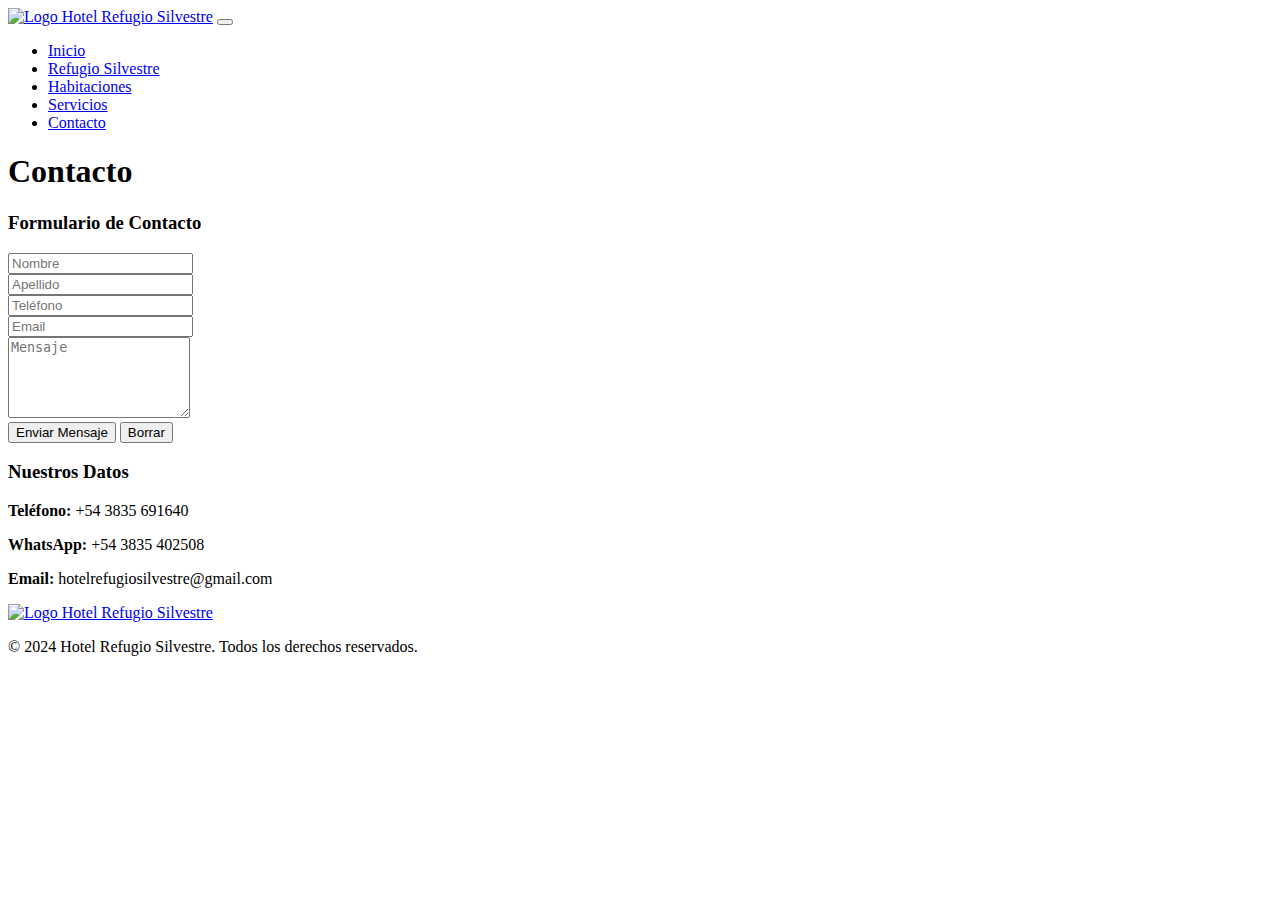
==== pages/contacto.html @ 59ab0e48 "agrego codigos en paginas" ====
<!DOCTYPE html>
<html lang="es">
<head>
    <meta charset="UTF-8">
    <meta name="viewport" content="width=device-width, initial-scale=1.0">
    <link rel="shortcut icon" href="../multimedia/Logo-Hotel-Refugio-Silvestre.ico" type="image/x-icon">
    <link rel="stylesheet" href="https://cdnjs.cloudflare.com/ajax/libs/font-awesome/6.5.1/css/all.min.css" integrity="sha512-DTOQO9RWCH3ppGqcWaEA1BIZOC6xxalwEsw9c2QQeAIftl+Vegovlnee1c9QX4TctnWMn13TZye+giMm8e2LwA==" crossorigin="anonymous" referrerpolicy="no-referrer" />
    <link href="https://cdn.jsdelivr.net/npm/bootstrap@5.1.3/dist/css/bootstrap.min.css" rel="stylesheet" integrity="sha384-1BmE4kWBq78iYhFldvKuhfTAU6auU8tT94WrHftjDbrCEXSU1oBoqyl2QvZ6jIW3" crossorigin="anonymous">
    <link rel="stylesheet" href="../estilos.css">
    <title>Contacto</title>
</head>
<body>
    <!-- navbar inicia -->
    <nav class="navbar navbar-expand-sm navbar-dark">
        <div class="container-fluid">
        <a class="navbar-brand" href="../index.html"><img src="../multimedia/Logo Hotel Refugio Silvestre (1).png" alt="Logo Hotel Refugio Silvestre" class="ms-3"></a>
        <button class="navbar-toggler" type="button" data-bs-toggle="collapse" data-bs-target="#collapsibleNavbar">
            <span class="navbar-toggler-icon"></span>
        </button>
        <div class="collapse navbar-collapse justify-content-end" id="collapsibleNavbar">
            <ul class="navbar-nav">
            <li class="nav-item">
                <a class="nav-link" href="../index.html">Inicio</a>
            </li>
            <li class="nav-item">
                <a class="nav-link" href="refugio-silvestre.html">Refugio Silvestre</a>
            </li>
            <li class="nav-item">
                <a class="nav-link" href="habitaciones.html">Habitaciones</a>
            </li>
            <li class="nav-item">
                <a class="nav-link" href="servicios.html">Servicios</a>
            </li>
            <li class="nav-item">
                <a class="nav-link" href="contacto.html">Contacto</a>
            </li>
            </ul>
        </div>
        </div>
    </nav>
    <!-- navbar finaliza -->

    <div class="p-5 bg-primary text-uppercase text-end jumbotron5">
        <h1 class="mt-4">Contacto</h1>
    </div>


    <div class="container">
        <div class="contacto row">
          <div class="col-lg-6">
            <form id="contact-form">
              <h3 class="titulos text-center">Formulario de Contacto</h3>
              <div class="form-group">
                <input type="text" class="form-control" id="nombre" placeholder="Nombre" required>
              </div>
              <div class="form-group">
                <input type="text" class="form-control" id="apellido" placeholder="Apellido" required>
              </div>
              <div class="form-group">
                <input type="number" class="form-control" id="telefono" placeholder="Teléfono" required>
              </div>
              <div class="form-group">
                <input type="email" class="form-control" id="email" placeholder="Email" required>
              </div>
              <div class="form-group">
                <textarea class="form-control" id="mensaje" rows="5" placeholder="Mensaje" required></textarea>
              </div>
              <button type="submit" class="btn">Enviar Mensaje</button>
              <button type="reset" class="btn">Borrar</button>
            </form>
          </div>
          <div class="col-lg-6">
            <div class="contact-info">
              <h3 class="titulos text-center">Nuestros Datos</h3>
              <p><strong><i class="fa-solid fa-phone"></i> Teléfono:</strong> +54 3835 691640</p>
              <p><strong><i class="fa-brands fa-whatsapp"></i> WhatsApp:</strong> +54 3835 402508</p>
              <p><strong><i class="fa-solid fa-envelope"></i> Email:</strong> hotelrefugiosilvestre@gmail.com</p>
            </div>
          </div>
        </div>
    </div>


    <footer>
        <a href="../index.html">
			<img class="logo" src="../multimedia/Logo Hotel Refugio Silvestre (1).png" alt="Logo Hotel Refugio Silvestre">
		</a>
        <p>&copy; 2024 Hotel Refugio Silvestre. Todos los derechos reservados.</p>
            <div class="redes">
                <a href="https://www.facebook.com/">
                    <i class="fa-brands fa-square-facebook"></i>
                </a>
    
                <a href="https://www.instagram.com/narecolica/">
                    <i class="fa-brands fa-instagram"></i>
                </a>
        </div>
    </footer>
    <a href="#" class="subir">
        <i class="fa-solid fa-chevron-up"></i>
    </a>

    <a href="https://walink.co/5606b8" class="whatsapp">
        <i class="fa-brands fa-whatsapp"></i>
    </a>

    <script src="https://cdn.jsdelivr.net/npm/@popperjs/core@2.10.2/dist/umd/popper.min.js" integrity="sha384-7+zCNj/IqJ95wo16oMtfsKbZ9ccEh31eOz1HGyDuCQ6wgnyJNSYdrPa03rtR1zdB" crossorigin="anonymous"></script>
    <script src="https://cdn.jsdelivr.net/npm/bootstrap@5.1.3/dist/js/bootstrap.min.js" integrity="sha384-QJHtvGhmr9XOIpI6YVutG+2QOK9T+ZnN4kzFN1RtK3zEFEIsxhlmWl5/YESvpZ13" crossorigin="anonymous"></script>

</body>
</html>
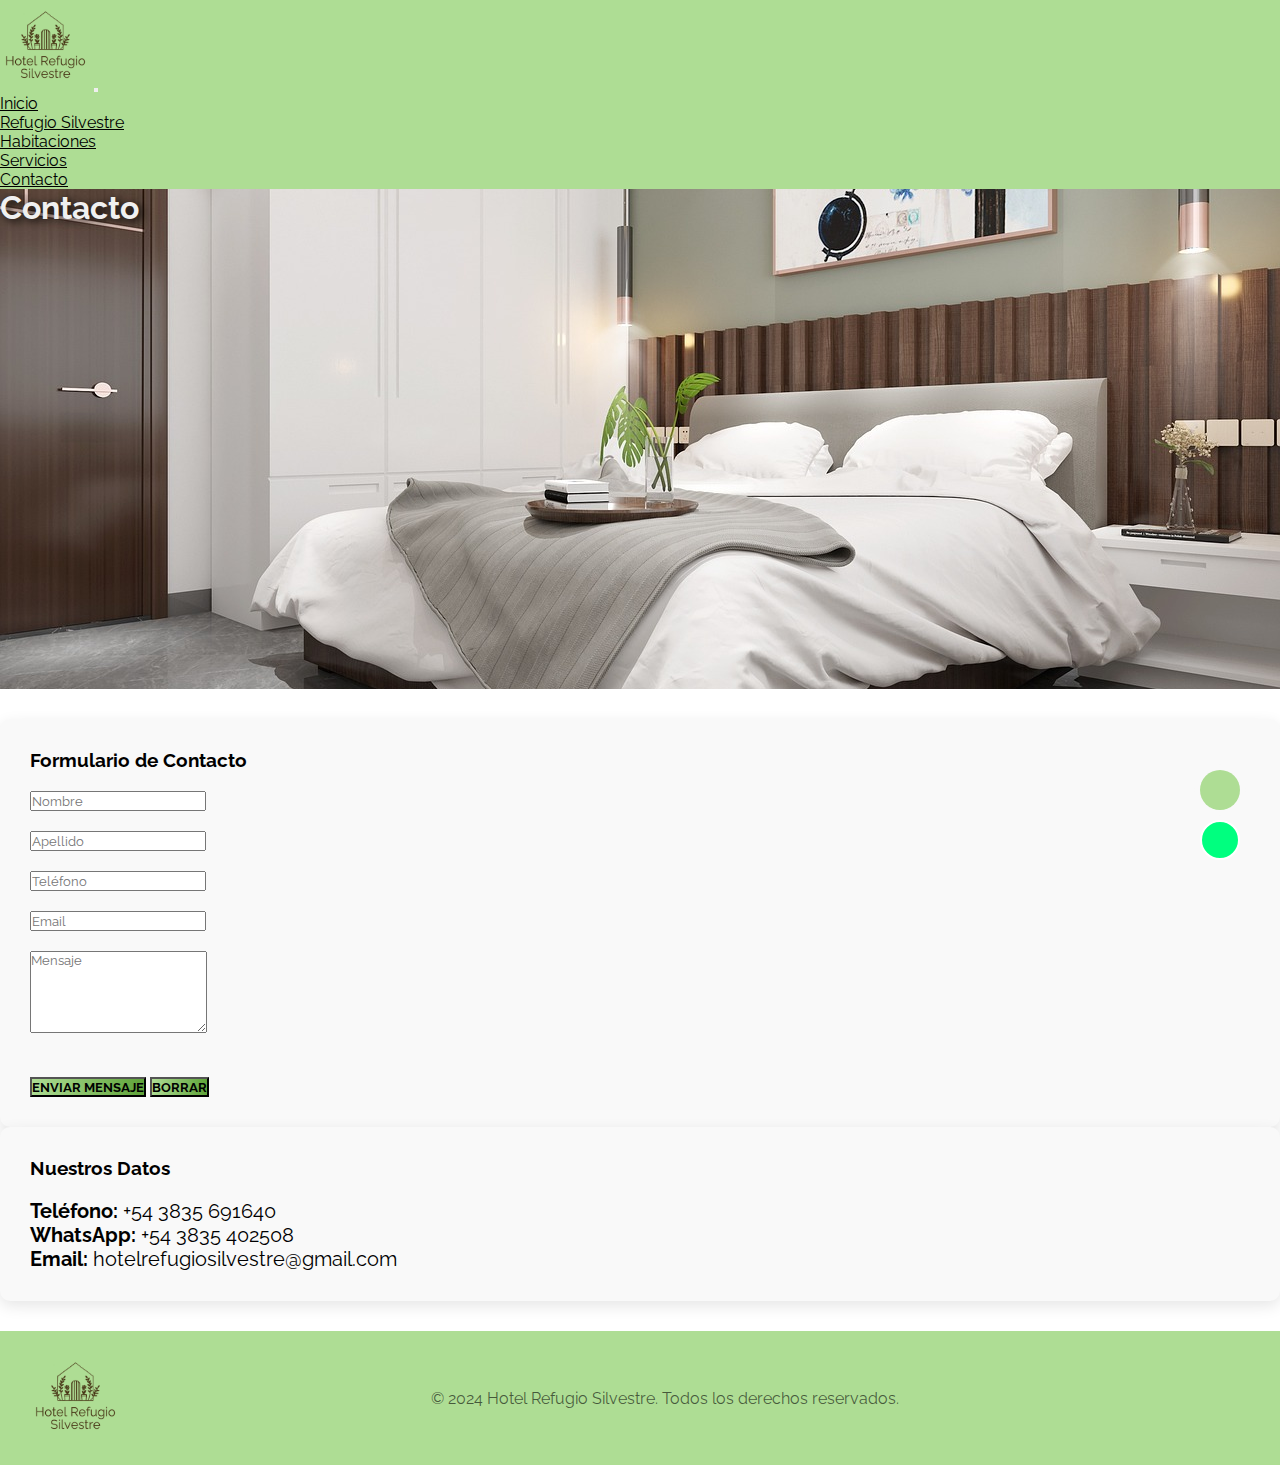
==== commit 13ee097f: "agrego degradados y mixin" ====
--- a/pages/contacto.html
+++ b/pages/contacto.html
@@ -40,7 +40,7 @@
     </nav>
     <!-- navbar finaliza -->
 
-    <div class="p-5 bg-primary text-uppercase text-end jumbotron5">
+    <div class="p-5 text-uppercase text-end jumbotron5">
         <h1 class="mt-4">Contacto</h1>
     </div>
 
--- a/estilos.css
+++ b/estilos.css
@@ -0,0 +1,640 @@
+@import url("https://fonts.googleapis.com/css2?family=Raleway:ital,wght@0,100..900;1,100..900&display=swap");
+@import url("https://fonts.googleapis.com/css2?family=Frank+Ruhl+Libre:wght@300..900&family=Lora:ital,wght@0,400..700;1,400..700&family=M+PLUS+Code+Latin:wght@100..700&family=Merienda:wght@300..900&family=Mulish:ital,wght@0,200..1000;1,200..1000&family=Quicksand:wght@300..700&display=swap");
+* {
+  margin: 0;
+  padding: 0;
+  box-sizing: border-box;
+  font-family: "Raleway", sans-serif;
+}
+
+html {
+  scroll-behavior: smooth;
+}
+
+.navbar {
+  background-color: rgb(174, 221, 148);
+}
+.navbar-brand img {
+  height: 90px;
+}
+
+.nav-link {
+  color: rgb(0, 0, 0) !important;
+}
+.nav-link:hover {
+  color: rgb(240, 240, 240) !important;
+}
+
+.jumbotron1 {
+  height: 500px;
+  background-image: linear-gradient(rgba(0, 0, 0, 0.2156862745), rgba(136, 136, 136, 0.1647058824)), url(multimedia/castle-1374916_1280\ \(1\).jpg);
+  background-position: center;
+  background-repeat: no-repeat;
+  background-size: cover;
+  font-weight: bold;
+}
+.jumbotron1 h1 {
+  color: rgb(240, 240, 240);
+  text-shadow: 3px 2px 9px rgb(0, 0, 0);
+  font-size: 35px;
+}
+
+.btn {
+  text-transform: uppercase;
+  font-weight: bold;
+  transition: transform 0.5s ease;
+  margin-top: 20px;
+  background-image: linear-gradient(to left, rgb(95, 163, 57), rgb(174, 221, 148));
+}
+.btn:hover {
+  transform: scale(1.1);
+}
+
+.articulo {
+  text-align: center;
+}
+.articulo i {
+  font-size: 30px;
+  margin: 20px;
+  padding: 20px;
+  border-bottom: 1px solid rgb(0, 0, 0);
+}
+.articulo p {
+  font-size: 20px;
+}
+
+.degradado {
+  text-align: center;
+  padding: 20px;
+  margin-top: 20px;
+  border-radius: 40px;
+  font-size: 30px;
+  font-family: "Quicksand", sans-serif;
+  background-image: linear-gradient(to right, rgb(95, 163, 57), rgb(174, 221, 148));
+}
+
+.nleft {
+  background-image: url(multimedia/bed-1839184_1280.jpg);
+  background-size: cover;
+  background-repeat: no-repeat;
+  background-position: center;
+  border-radius: 20px;
+  height: 500px;
+  margin-top: 20px;
+  margin-bottom: 20px;
+}
+
+.refugio {
+  background-color: rgb(240, 240, 240);
+}
+.refugio p {
+  font-size: 25px;
+  padding: 20px;
+  text-align: center;
+}
+
+.carousel {
+  max-width: 900px;
+  margin: 0 auto;
+  padding: 20px;
+}
+
+.title {
+  margin-left: 10px;
+  margin-right: 10px;
+}
+
+.ubicacion p {
+  font-size: 25px;
+  margin: 20px;
+  text-align: left;
+}
+
+.mapa {
+  background-color: rgb(240, 240, 240);
+}
+
+@media only screen and (min-width: 768px) and (max-width: 992px) {
+  .refugio p,
+  .ubicacion p {
+    font-size: 22px;
+  }
+}
+/* Refugio Silvestre */
+.jumbotron2 {
+  height: 500px;
+  background-image: url(multimedia/bedroom-5772286_1280.jpg);
+  background-position: center;
+  background-repeat: no-repeat;
+  background-size: cover;
+}
+.jumbotron2 h1 {
+  font-size: 36px;
+  text-shadow: 3px 2px 9px rgb(125, 95, 95);
+  margin-top: 30px;
+}
+
+.sobre-nosotros h2 {
+  margin-left: 30px;
+  margin-right: 30px;
+  margin-top: 30px;
+}
+.sobre-nosotros p {
+  font-size: 25px;
+  text-align: center;
+  margin: 30px;
+}
+
+.huerta p,
+.cocina p {
+  font-size: 25px;
+  text-align: center;
+  margin: 30px;
+}
+
+.nuestra-huerta {
+  background-color: rgb(174, 221, 148);
+}
+
+.manzanas {
+  background-image: url(multimedia/apples-490475_1280.jpg);
+  background-size: cover;
+  background-repeat: no-repeat;
+  background-position: center;
+  border-radius: 20px;
+  height: 500px;
+  margin-top: 30px;
+  margin-bottom: 15px;
+}
+
+.title-huerta {
+  text-align: center;
+  padding: 20px;
+  margin-top: 20px;
+  border-radius: 40px;
+  font-size: 30px;
+  font-family: "Quicksand", sans-serif;
+  background-image: linear-gradient(to right, rgb(162, 162, 162), rgb(212, 212, 212));
+  margin-right: 30px;
+  margin-top: 30px;
+  margin-left: 40px;
+}
+
+.alimentos {
+  background-image: url(multimedia/vegetables-752153_1280.jpg);
+  background-size: cover;
+  background-repeat: no-repeat;
+  background-position: center;
+  border-radius: 20px;
+  height: 500px;
+  margin-top: 30px;
+  margin-bottom: 20px;
+}
+
+.cocina h2 {
+  margin-left: 30px;
+  margin-right: 30px;
+}
+
+@media only screen and (max-width: 768px) {
+  .sobre-nosotros p, .huerta p, .cocina p {
+    font-size: 20px;
+  }
+  .sobre-nosotros p {
+    margin-bottom: 5px;
+  }
+  .alimentos {
+    margin-top: 10px;
+  }
+  .refugio p,
+  .mapa p {
+    font-size: 20px;
+  }
+}
+/* Habitaciones */
+.jumbotron3 {
+  height: 500px;
+  background-image: url(multimedia/bedroom-1872196_1280.jpg);
+  background-position: center;
+  background-repeat: no-repeat;
+  background-size: cover;
+}
+.jumbotron3 h1 {
+  text-shadow: 3px 2px 9px rgb(125, 95, 95);
+}
+
+.hab1,
+.hab2,
+.hab3 {
+  display: flex;
+  justify-content: center;
+  background-color: rgb(240, 240, 240);
+  margin-top: 25px;
+  margin-bottom: 25px;
+  box-shadow: 0 5px 15px rgba(0, 0, 0, 0.1);
+}
+
+.imgh1,
+.imgh2,
+.imgh3 {
+  width: 600px;
+  margin: 40px;
+  border-radius: 20px;
+}
+
+.standard,
+.deluxe,
+.suite {
+  padding-top: 80px;
+}
+.standard h3,
+.deluxe h3,
+.suite h3 {
+  margin-bottom: 30px;
+  margin-left: 40px;
+  margin-right: 80px;
+  padding-bottom: 15px;
+  font-size: 32px;
+  text-align: left;
+  border-bottom: 1px solid rgb(0, 0, 0);
+}
+.standard p,
+.deluxe p,
+.suite p {
+  margin-right: 80px;
+  margin-left: 40px;
+  font-size: 25px;
+  text-align: justify;
+}
+
+section i {
+  font-size: 30px;
+  margin-left: 40px;
+  margin-bottom: 20px;
+}
+
+@media only screen and (max-width: 1200px) {
+  section {
+    flex-direction: column;
+  }
+  section .standard p,
+  section .deluxe p,
+  section .suite p {
+    font-size: 20px;
+    margin: 30px;
+  }
+  section .standard h3,
+  section .deluxe h3,
+  section .suite h3 {
+    font-size: 26px;
+  }
+  section .imgh1,
+  section .imgh2,
+  section .imgh3 {
+    margin: 0 auto;
+    margin-top: 20px;
+    max-width: 80%;
+    width: auto;
+  }
+  section .standard i,
+  section .deluxe i,
+  section .suite i {
+    margin-bottom: 20px;
+    font-size: 22px;
+  }
+  section .standard,
+  section .deluxe,
+  section .suite {
+    padding-top: 25px;
+  }
+}
+/* Servicios */
+.jumbotron4 {
+  height: 500px;
+  background-image: url(multimedia/woman-4373078_1280.jpg);
+  background-position: center;
+  background-repeat: no-repeat;
+  background-size: cover;
+}
+.jumbotron4 h1 {
+  text-shadow: 3px 2px 9px rgb(125, 95, 95);
+}
+
+.img1,
+.img2,
+.img3 {
+  width: 100%;
+  display: block;
+}
+
+.card-title {
+  text-align: center;
+  text-transform: uppercase;
+}
+
+.contenedor1 {
+  width: 90%;
+  margin: 0 auto;
+}
+
+.card {
+  background-color: rgb(240, 240, 240);
+  margin-bottom: 10px;
+  margin-top: 15px;
+  border-radius: 8px;
+}
+.card-header {
+  height: auto;
+  width: 100%;
+  -o-object-position: 50% 50%;
+     object-position: 50% 50%;
+  -o-object-fit: cover;
+     object-fit: cover;
+  overflow: hidden;
+}
+.card-header img {
+  border-radius: 10px;
+}
+.card-title {
+  text-align: center;
+  margin: 0;
+  margin-bottom: 10px;
+}
+.card-description {
+  flex-grow: 1;
+}
+.card-body {
+  border-radius: 0 0 10px 10px;
+  background-color: rgb(240, 240, 240);
+  padding: 20px 15px;
+  text-align: justify;
+  border: 1px solid rgb(202, 202, 202);
+}
+
+@media only screen and (min-width: 480px) {
+  .card-header {
+    max-height: 450px;
+  }
+}
+@media only screen and (min-width: 768px) {
+  .contenedor1 {
+    display: grid;
+    grid-template-columns: repeat(3, 1fr);
+    gap: 20px;
+  }
+  .card-header {
+    overflow: hidden;
+  }
+  .card {
+    margin: 0;
+    margin-top: 20px;
+    margin-bottom: 20px;
+    display: flex;
+    flex-direction: column;
+  }
+  .card-body {
+    flex-grow: 1;
+    display: flex;
+    flex-direction: column;
+  }
+  .card-description {
+    font-size: 20px;
+  }
+}
+.titulog {
+  text-align: center;
+  padding: 20px;
+  margin-top: 20px;
+  border-radius: 40px;
+  font-size: 30px;
+  font-family: "Quicksand", sans-serif;
+  background-image: linear-gradient(to right, rgb(95, 163, 57), rgb(174, 221, 148));
+  margin-left: 20px;
+  margin-right: 20px;
+}
+
+.galeria {
+  width: 100%;
+  background-color: rgb(240, 240, 240);
+  display: grid;
+  grid-template-columns: 1fr;
+  grid-template-rows: repeat(8, 200px);
+  padding: 20px;
+  grid-gap: 20px;
+}
+.galeria .item {
+  border: 1px solid rgb(0, 0, 0);
+  background-size: cover;
+  background-position: center;
+  border-radius: 20px;
+  transition: all 1s;
+}
+.galeria .item:hover {
+  transform: scale(1.05);
+}
+.galeria .item1 {
+  background-image: url(multimedia/restaurant-449952_1280.jpg);
+}
+.galeria .item2 {
+  background-image: url(multimedia/barista-5055060_1280.jpg);
+}
+.galeria .item3 {
+  background-image: url(multimedia/platter-2009590_1280.jpg);
+}
+.galeria .item4 {
+  background-image: url(multimedia/bed-6830011_1920.jpg);
+}
+.galeria .item5 {
+  background-image: url(multimedia/towel-759980_1280.jpg);
+}
+.galeria .item6 {
+  background-image: url(multimedia/summer-1836046_1280.jpg);
+}
+.galeria .item7 {
+  background-image: url(multimedia/mountaineering-455338_1280.jpg);
+}
+.galeria .item8 {
+  background-image: url(multimedia/spa-853462_1280.jpg);
+}
+
+@media only screen and (min-width: 480px) {
+  .galeria {
+    grid-template-columns: 1fr 1fr;
+    grid-template-rows: repeat(4, 200px);
+  }
+}
+@media only screen and (min-width: 1024px) {
+  .galeria {
+    grid-template-columns: repeat(4, 1fr);
+    grid-template-rows: repeat(3, 200px);
+  }
+  .galeria .item1 {
+    grid-column: 1/2;
+    grid-row: 1/3;
+  }
+  .galeria .item2 {
+    grid-column: 2/3;
+    grid-row: 1/2;
+  }
+  .galeria .item3 {
+    grid-column: 3/5;
+    grid-row: 1/2;
+  }
+  .galeria .item4 {
+    grid-column: 2/3;
+    grid-row: 2/4;
+  }
+  .galeria .item5 {
+    grid-column: 3/4;
+    grid-row: 2/3;
+  }
+  .galeria .item6 {
+    grid-column: 4/5;
+    grid-row: 2/3;
+  }
+  .galeria .item7 {
+    grid-column: 1/2;
+    grid-row: 3/4;
+  }
+  .galeria .item8 {
+    grid-column: 3/5;
+    grid-row: 3/4;
+  }
+}
+/* Contacto */
+.jumbotron5 {
+  height: 500px;
+  background-image: url(multimedia/apartment-5346461_1280.jpg);
+  background-position: center;
+  background-repeat: no-repeat;
+  background-size: cover;
+}
+.jumbotron5 h1 {
+  color: rgb(240, 240, 240);
+  text-shadow: 3px 2px 9px rgb(0, 0, 0);
+}
+
+.container {
+  margin-top: 30px;
+  margin-bottom: 30px;
+}
+.container p {
+  font-size: 20px;
+}
+
+#contact-form, .contact-info {
+  background-color: rgb(249, 249, 249);
+  padding: 30px;
+  border-radius: 10px;
+  box-shadow: 0 5px 15px rgba(0, 0, 0, 0.1);
+}
+
+.titulos {
+  margin-bottom: 20px;
+}
+
+#contact-form .form-group {
+  margin-bottom: 20px;
+}
+#contact-form .btn {
+  background-color: rgb(174, 221, 148);
+}
+#contact-form .btn:hover {
+  box-shadow: 0 0 10px rgb(174, 221, 148);
+}
+
+@media only screen and (max-width: 992px) {
+  .contacto {
+    flex-direction: column-reverse;
+  }
+  .contact-info {
+    margin-bottom: 30px;
+  }
+  .container p {
+    font-size: 16px;
+  }
+}
+/* Footer */
+.logo {
+  width: 90px;
+  margin-left: 10px;
+}
+
+footer {
+  background-color: rgb(174, 221, 148);
+  display: flex;
+  justify-content: space-between;
+  align-items: center;
+  padding: 20px;
+}
+footer p {
+  color: rgba(0, 0, 0, 0.6);
+}
+
+.redes {
+  margin-right: 50px;
+}
+.redes a {
+  text-decoration: none;
+  letter-spacing: 10px;
+  color: rgb(0, 0, 0);
+}
+.redes i {
+  font-size: 35px;
+}
+
+footer a:hover {
+  color: rgb(240, 240, 240);
+}
+
+.whatsapp {
+  height: 40px;
+  width: 40px;
+  background-color: rgb(0, 255, 127);
+  color: rgb(255, 255, 255);
+  position: fixed;
+  right: 40px;
+  bottom: 40px;
+  text-align: center;
+  line-height: 40px;
+  border-radius: 50%;
+  font-size: 30px;
+  border: 2px solid rgb(255, 255, 255);
+}
+
+.subir {
+  height: 40px;
+  width: 40px;
+  background-color: rgb(174, 221, 148);
+  color: rgb(255, 255, 255);
+  position: fixed;
+  right: 40px;
+  bottom: 90px;
+  font-size: 25px;
+  text-align: center;
+  line-height: 40px;
+  border-radius: 50%;
+  box-shadow: 0 0 5px 3px rgb(249, 249, 249);
+}
+
+@media only screen and (max-width: 768px) {
+  footer {
+    flex-direction: column;
+    text-align: center;
+  }
+  footer p {
+    margin-top: 12px;
+  }
+  .logo, .redes {
+    margin: auto;
+  }
+  .redes a {
+    margin: 0 5px;
+  }
+  .degradado, .title-huerta {
+    font-size: 22px;
+  }
+  .whatsapp, .subir {
+    right: 20px;
+  }
+}/*# sourceMappingURL=estilos.css.map */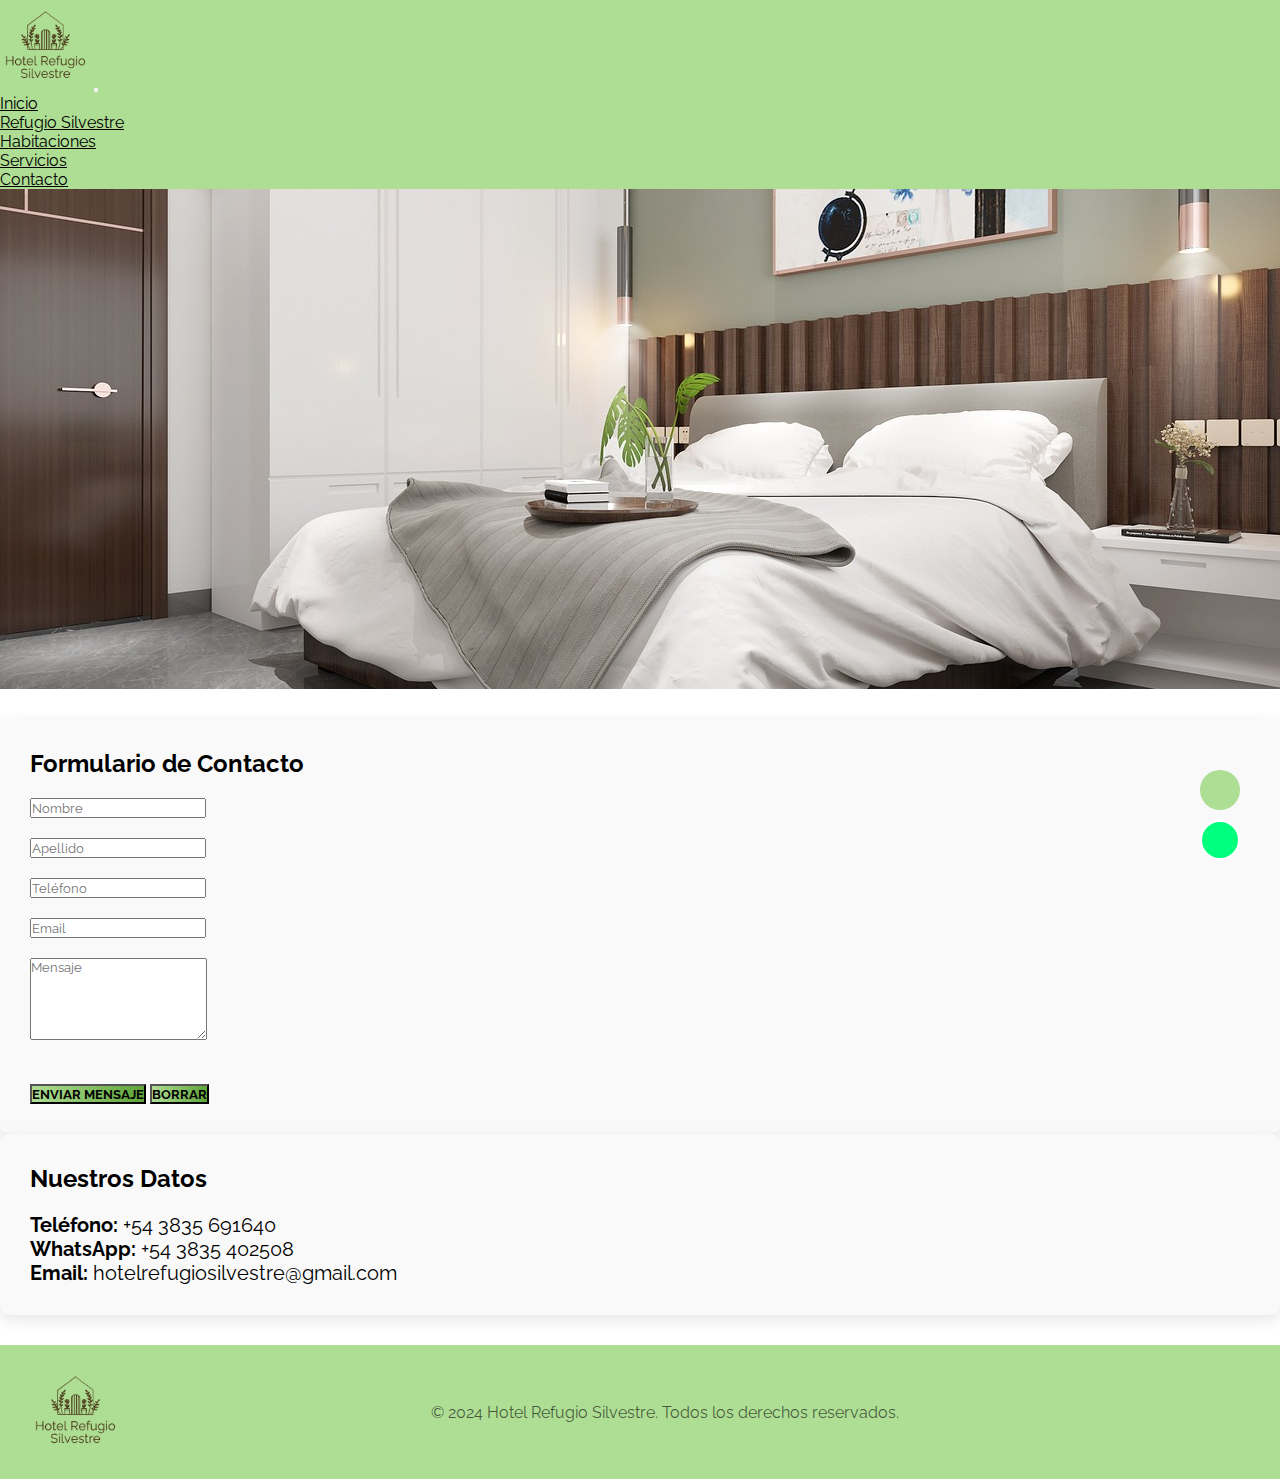
==== commit 04ba7568: "animaciones, etiquetas meta" ====
--- a/pages/contacto.html
+++ b/pages/contacto.html
@@ -8,6 +8,8 @@
     <link href="https://cdn.jsdelivr.net/npm/bootstrap@5.1.3/dist/css/bootstrap.min.css" rel="stylesheet" integrity="sha384-1BmE4kWBq78iYhFldvKuhfTAU6auU8tT94WrHftjDbrCEXSU1oBoqyl2QvZ6jIW3" crossorigin="anonymous">
     <link rel="stylesheet" href="../estilos.css">
     <title>Contacto</title>
+    <meta name="description" content="Contactanos y reserva tu estancia hoy mismo. Utiliza nuestro formulario de contacto para enviarnos tus consultas o comentarios. También puedes comunicarte directamente con nosotros a través de teléfono, WhatsApp o correo electrónico. ¡Esperamos poder atenderte y hacer de tu experiencia con nosotros algo inolvidable!">
+    <meta name="keywords" content="hotel, alojamiento, cocina orgánica, menú vegano, menú vegetariano, menú sin tacc, restaurante, senderismo, spa, naturaleza, alojamiento">
 </head>
 <body>
     <!-- navbar inicia -->
@@ -49,7 +51,7 @@
         <div class="contacto row">
           <div class="col-lg-6">
             <form id="contact-form">
-              <h3 class="titulos text-center">Formulario de Contacto</h3>
+              <h2 class="titulos text-center">Formulario de Contacto</h2>
               <div class="form-group">
                 <input type="text" class="form-control" id="nombre" placeholder="Nombre" required>
               </div>
@@ -71,7 +73,7 @@
           </div>
           <div class="col-lg-6">
             <div class="contact-info">
-              <h3 class="titulos text-center">Nuestros Datos</h3>
+              <h2 class="titulos text-center">Nuestros Datos</h2>
               <p><strong><i class="fa-solid fa-phone"></i> Teléfono:</strong> +54 3835 691640</p>
               <p><strong><i class="fa-brands fa-whatsapp"></i> WhatsApp:</strong> +54 3835 402508</p>
               <p><strong><i class="fa-solid fa-envelope"></i> Email:</strong> hotelrefugiosilvestre@gmail.com</p>
--- a/estilos.css
+++ b/estilos.css
@@ -37,8 +37,21 @@
   color: rgb(240, 240, 240);
   text-shadow: 3px 2px 9px rgb(0, 0, 0);
   font-size: 35px;
-}
-
+  opacity: 0;
+  transform: translateX(-100px);
+  animation: aparecerDesdeElCostado 1s ease-in-out forwards;
+}
+
+@keyframes aparecerDesdeElCostado {
+  from {
+    opacity: 0;
+    transform: translateX(-100px);
+  }
+  to {
+    opacity: 1;
+    transform: translateX(0);
+  }
+}
 .btn {
   text-transform: uppercase;
   font-weight: bold;
@@ -48,6 +61,7 @@
 }
 .btn:hover {
   transform: scale(1.1);
+  box-shadow: 0 0 10px rgb(255, 255, 255);
 }
 
 .articulo {
@@ -132,6 +146,9 @@
   font-size: 36px;
   text-shadow: 3px 2px 9px rgb(125, 95, 95);
   margin-top: 30px;
+  opacity: 0;
+  transform: translateX(-100px);
+  animation: aparecerDesdeElCostado 1s ease-in-out forwards;
 }
 
 .sobre-nosotros h2 {
@@ -221,6 +238,9 @@
 }
 .jumbotron3 h1 {
   text-shadow: 3px 2px 9px rgb(125, 95, 95);
+  opacity: 0;
+  transform: translateX(-100px);
+  animation: aparecerDesdeElCostado 1s ease-in-out forwards;
 }
 
 .hab1,
@@ -247,9 +267,9 @@
 .suite {
   padding-top: 80px;
 }
-.standard h3,
-.deluxe h3,
-.suite h3 {
+.standard h2,
+.deluxe h2,
+.suite h2 {
   margin-bottom: 30px;
   margin-left: 40px;
   margin-right: 80px;
@@ -283,9 +303,9 @@
     font-size: 20px;
     margin: 30px;
   }
-  section .standard h3,
-  section .deluxe h3,
-  section .suite h3 {
+  section .standard h2,
+  section .deluxe h2,
+  section .suite h2 {
     font-size: 26px;
   }
   section .imgh1,
@@ -318,6 +338,9 @@
 }
 .jumbotron4 h1 {
   text-shadow: 3px 2px 9px rgb(125, 95, 95);
+  opacity: 0;
+  transform: translateX(-100px);
+  animation: aparecerDesdeElCostado 1s ease-in-out forwards;
 }
 
 .img1,
@@ -371,6 +394,14 @@
   border: 1px solid rgb(202, 202, 202);
 }
 
+.accordion-header .accordion-button {
+  font-size: 25px;
+}
+
+.accordion-body {
+  font-size: 20px;
+}
+
 @media only screen and (min-width: 480px) {
   .card-header {
     max-height: 450px;
@@ -512,6 +543,9 @@
 .jumbotron5 h1 {
   color: rgb(240, 240, 240);
   text-shadow: 3px 2px 9px rgb(0, 0, 0);
+  opacity: 0;
+  transform: translateX(-100px);
+  animation: aparecerDesdeElCostado 1s ease-in-out forwards;
 }
 
 .container {
@@ -537,10 +571,10 @@
   margin-bottom: 20px;
 }
 #contact-form .btn {
-  background-color: rgb(174, 221, 148);
+  background-image: linear-gradient(to left, rgb(95, 163, 57), rgb(174, 221, 148));
 }
 #contact-form .btn:hover {
-  box-shadow: 0 0 10px rgb(174, 221, 148);
+  box-shadow: 0 0 10px rgb(125, 95, 95);
 }
 
 @media only screen and (max-width: 992px) {
@@ -600,6 +634,9 @@
   border-radius: 50%;
   font-size: 30px;
   border: 2px solid rgb(255, 255, 255);
+}
+.whatsapp:hover {
+  color: rgb(162, 162, 162);
 }
 
 .subir {
@@ -616,6 +653,9 @@
   border-radius: 50%;
   box-shadow: 0 0 5px 3px rgb(249, 249, 249);
 }
+.subir:hover {
+  color: rgb(162, 162, 162);
+}
 
 @media only screen and (max-width: 768px) {
   footer {
@@ -631,8 +671,14 @@
   .redes a {
     margin: 0 5px;
   }
-  .degradado, .title-huerta {
+  .degradado, .title-huerta, .titulog, .card-title {
     font-size: 22px;
+  }
+  .accordion-header .accordion-button {
+    font-size: 22px;
+  }
+  .accordion-body {
+    font-size: 18px;
   }
   .whatsapp, .subir {
     right: 20px;
